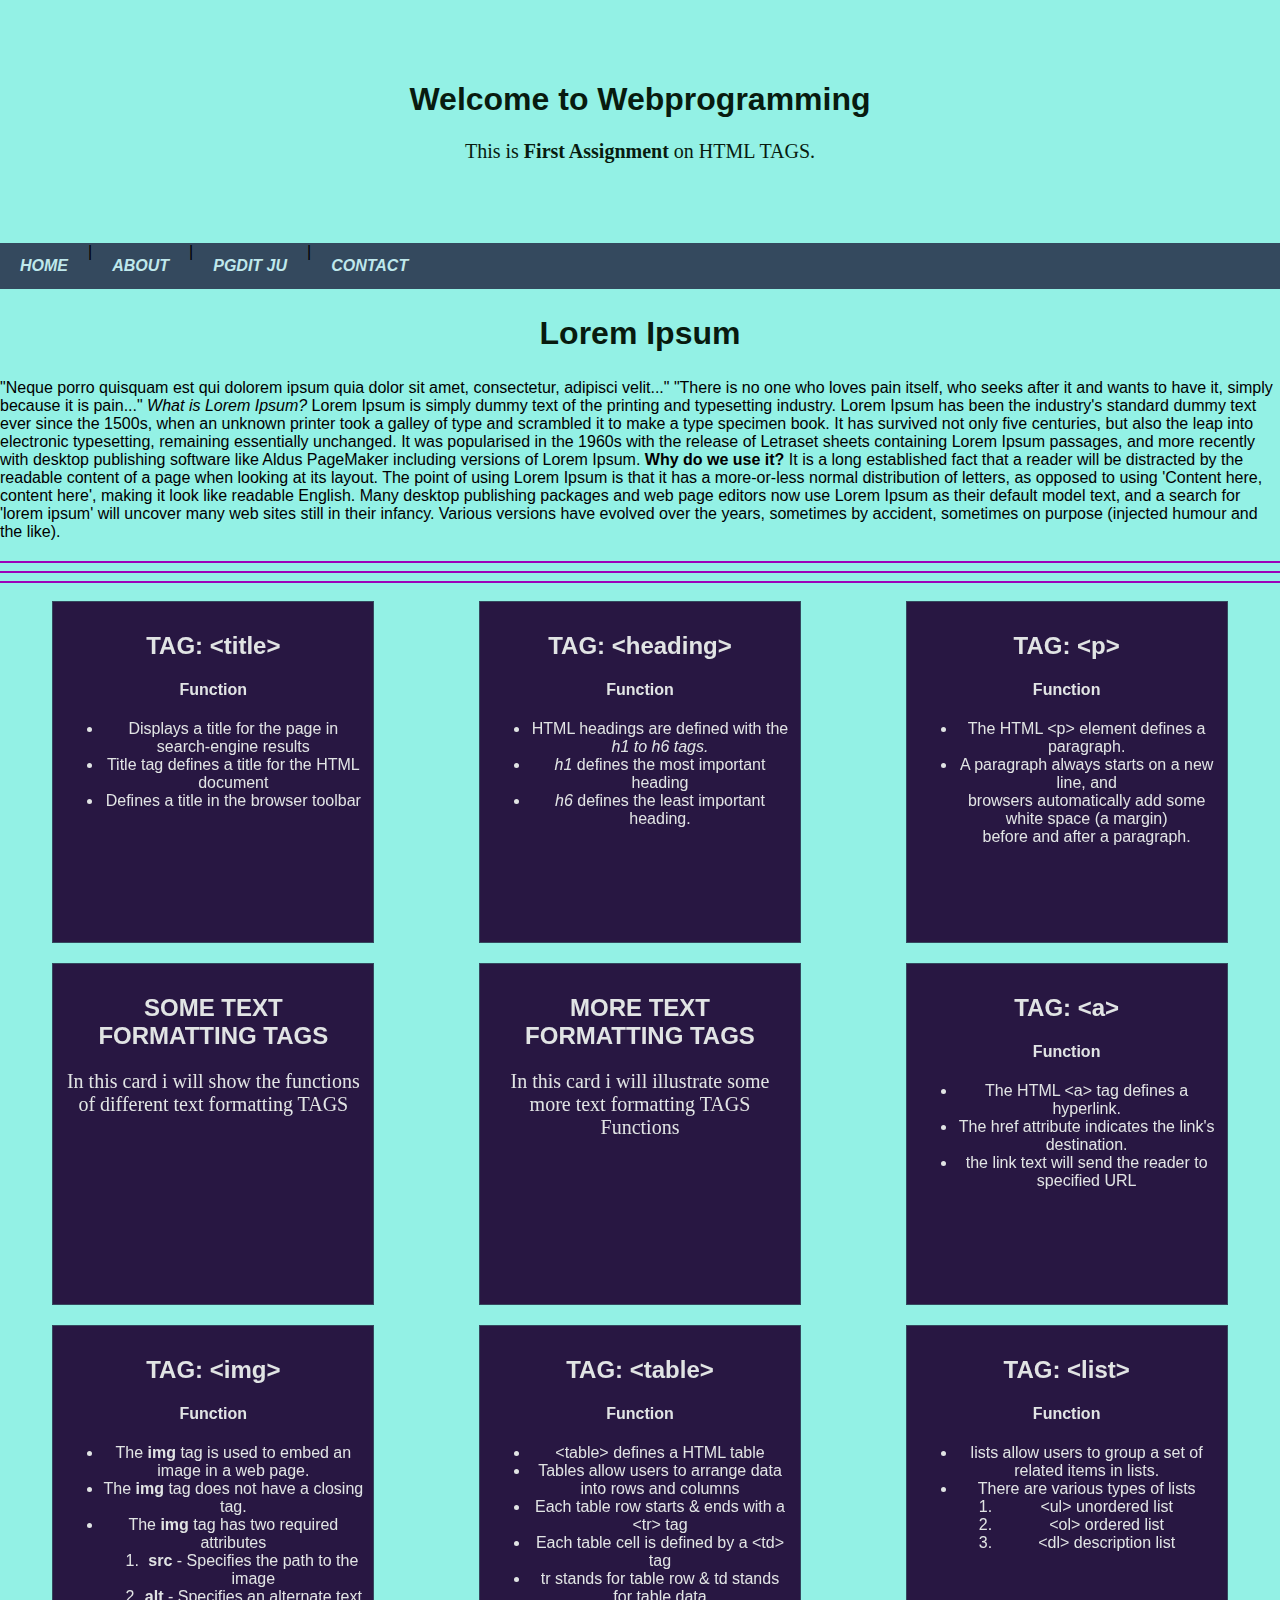
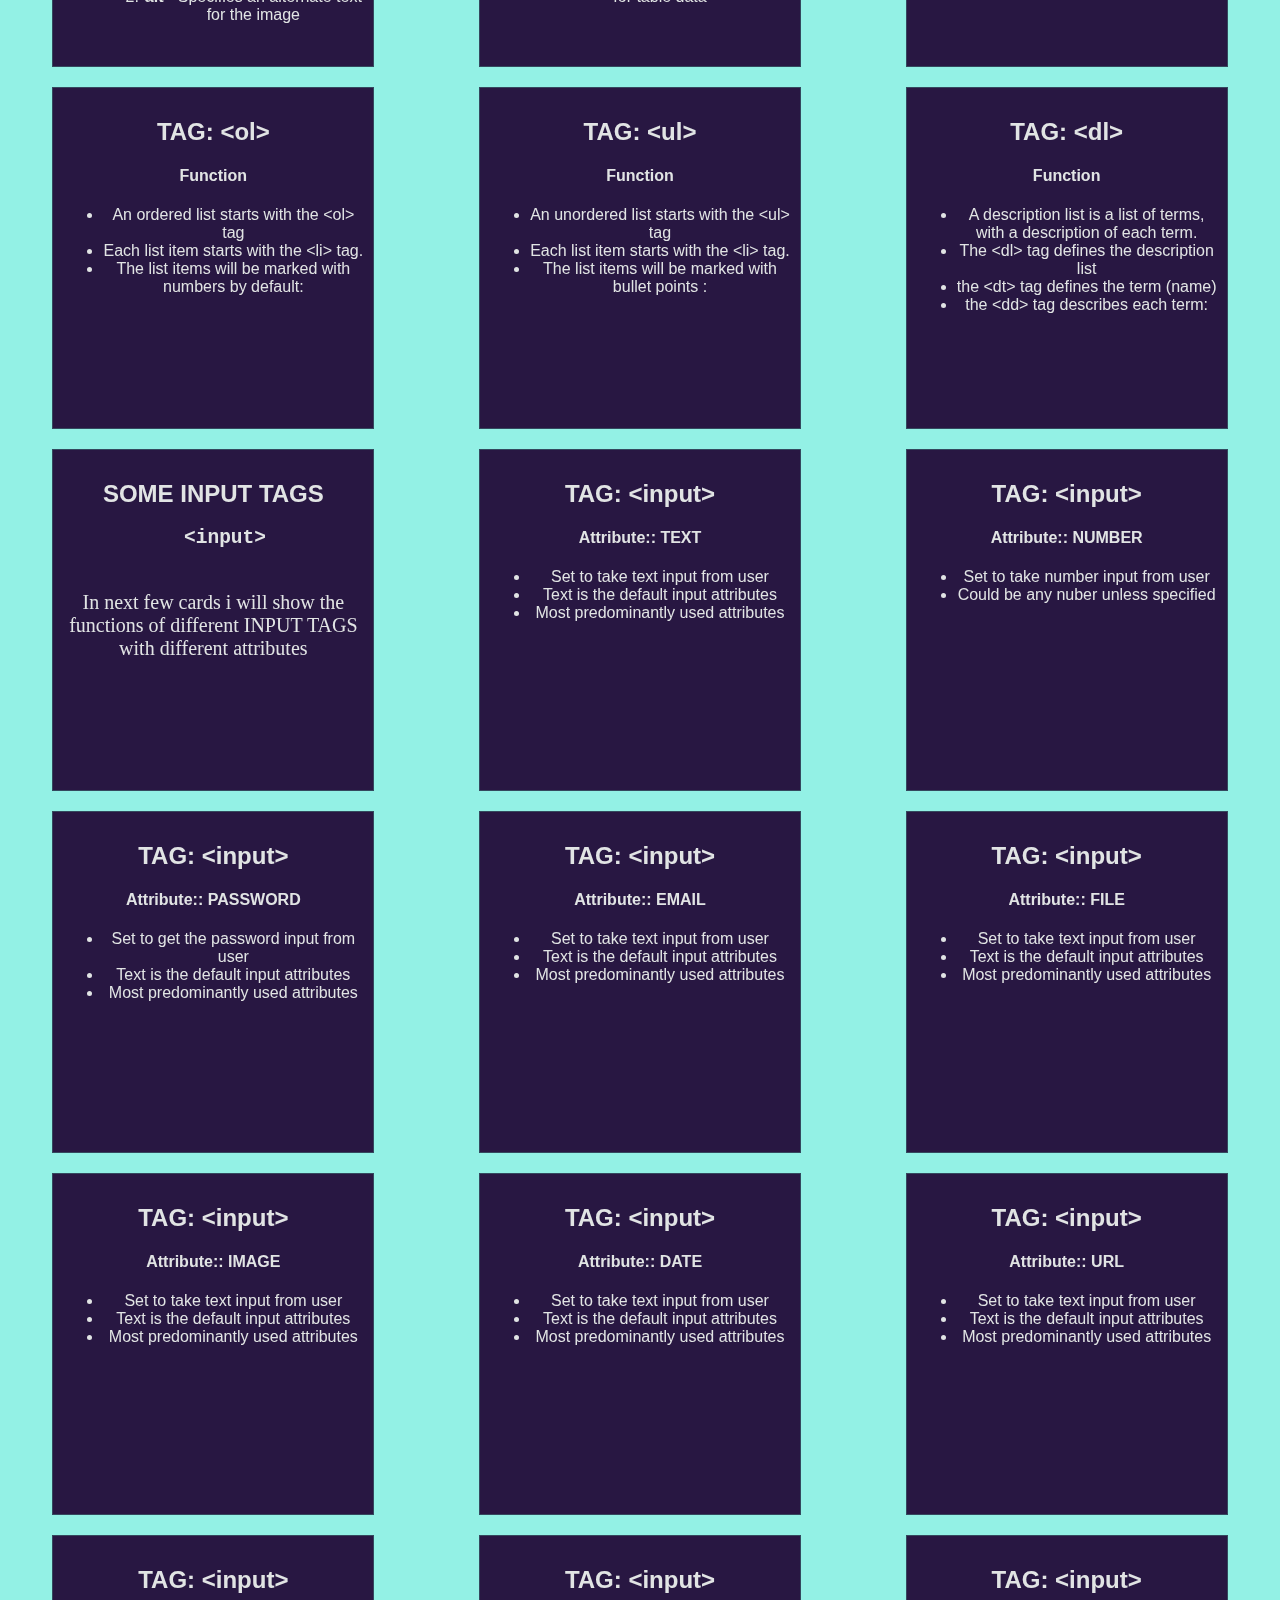
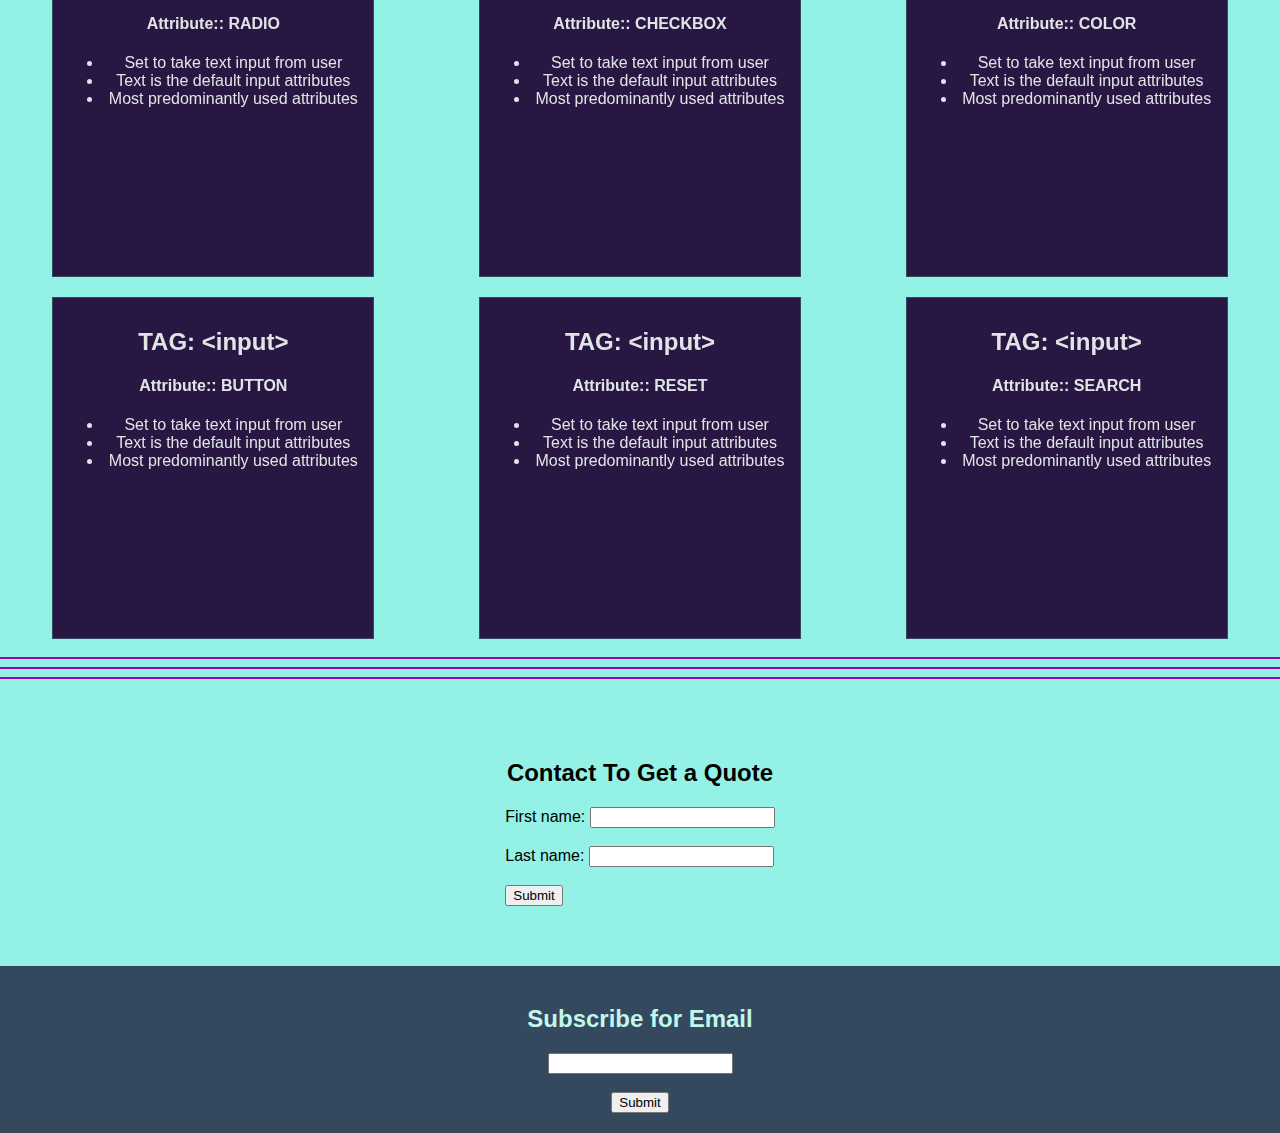
==== index.html @ 319ee3a5 "Add files via upload" ====
<!DOCTYPE html>
<html>   
<head>
    <title>pgd-301_Assignment_one></title>
   
                <!--<Title> tag defines a title for the document -->
    
        <link rel="stylesheet" href="pgd_assignment_1_styles.css">  
                
                 <!--The <link> tag defines the relationship between the current document and an external resource such as CSS,JS,Bootstrap  file etc.  -->
</head>
<body>
    <!-- Header -->
    <div class="header">
            <h1>Welcome to Webprogramming</h1>

            <!--<h1-h6> tag Defines HTML headings in Large to small order -->

            <p>This is  <b>First Assignment </b> on HTML TAGS.</p>
    </div>
    <div>
                   <!-- The <div> tag defines a division or a section in an HTML document. -->

            <!-- Navigation Bar -->
                <div class="navbar">
                    <!-- The <nav> tag defines a set of navigation links or Menu list -->
                   
                    <a class="navitem" href="#">HOME</a> |
                    <a class="navitem" href="#">ABOUT</a> |
                    <a class="navitem" href="#">PGDIT JU</a> |
                    <a class="navitem" href="#">CONTACT</a>
                
                    <!-- The <a> tag defines a hyperlink, which is used to link from one page to another.
                     The most important attribute of the <a> element is the href attribute, which indicates the link's destination.-->
                </div>
    </div>
   
                    
                     

     <p class="loremtext">
        <h1 class="loremHead">Lorem Ipsum</h1>
        "Neque porro quisquam est qui dolorem ipsum quia dolor sit amet, consectetur, adipisci velit..."
        "There is no one who loves pain itself, who seeks after it and wants to have it, simply because it is pain..."
       <i>What is Lorem Ipsum?</i> 
        Lorem Ipsum is simply dummy text of the printing and typesetting industry. Lorem Ipsum has been the industry's standard dummy text ever since the 1500s, when an unknown printer took a galley of type and scrambled it to make a type specimen book. It has survived not only five centuries, but also the leap into electronic typesetting, remaining essentially unchanged. It was popularised in the 1960s with the release of Letraset sheets containing Lorem Ipsum passages, and more recently with desktop publishing software like Aldus PageMaker including versions of Lorem Ipsum.

        
        
        <strong>Why do we use it?</strong>
        It is a long established fact that a reader will be distracted by the readable content of a page when looking at its layout. The point of using Lorem Ipsum is that it has a more-or-less normal distribution of letters, as opposed to using 'Content here, content here', making it look like readable English. Many desktop publishing packages and web page editors now use Lorem Ipsum as their default model text, and a search for 'lorem ipsum' will uncover many web sites still in their infancy. Various versions have evolved over the years, sometimes by accident, sometimes on purpose (injected humour and the like).
     </p>  

     <hr class="sep-row">
     <hr class="sep-row">
     <hr class="sep-row">
     <section class="listOfTags">
     <div class="flip-card">
        <div class="flip-card-inner">
          <div class="flip-card-front">
            <h2> TAG: &lt;title&gt; </h2>
            <h4>Function</h4>
            <p>
                <ul>
                    <li>Displays a title for the page in search-engine results</li>
                    <li>Title tag defines a title for the HTML document</li>
                    <li>Defines a title in the browser toolbar</li>
                    
                </ul>                   
            </p> 
          </div>
          <div class="flip-card-back">
            <h2>Syntax</h2>
            <h3 class="syntax">
            <pre >
    &lt;html&gt;
    &lt;head&gt;
    &lt;title&gt;title here &lt;/title&gt;
    &lt;/head&gt;
    &lt;body&gt;
    &lt;/body&gt;
    &lt;/html&gt;
            </pre>
        </h3>
            
            
          </div>
        </div>
      </div>
      <div class="flip-card">
        <div class="flip-card-inner">
          <div class="flip-card-front">
            <h2>  TAG: &lt;heading&gt; </h2>
            <h4>Function</h4>
            <p>
                <ul>
                    <li>HTML headings are defined with the <em> h1 to h6  tags. </em></li>
                    <li><em>h1</em>   defines the most important heading</li>
                    <li>  <em>h6</em>  defines the least important heading.</li>
                </ul>

               </p> 
          </div>
          <div class="flip-card-back">
            <h2>Syntax</h2>
            <p>
                <h3>Heading 1</h3>
                <h4>Heading 2</h4>
                <h5>Heading 3</h5>
                <h6>Heading 4</h6></p>
            
          </div>
        </div>
      </div>
      <div class="flip-card">
        <div class="flip-card-inner">
          <div class="flip-card-front">
            <h2> TAG: &lt;p&gt; </h2>
            <h4>Function</h4>
            <p>
                <ul>
                    

                        
                    <li>The HTML &lt;p&gt; element defines a paragraph.</li>
                    <li>A paragraph always starts on a new line, and <br>
                        browsers automatically add some white space (a margin) <br>
                        before and after a paragraph.</li>
                    
                    
                </ul>                   
            </p> 
          </div>
          <div class="flip-card-back">
            <h2>Syntax</h2>
            <h3 class="syntax">
            <pre >
    &lt;html&gt;
    &lt;body&gt;
    &lt;p&gt;
    Lorem Ipsum is  dummy text <br>  of  printing and typesetting <br> industry. Lorem Ipsum has been <br> industry's standard dummy text<br> ever since the 1500s
    &lt;/p&gt;
    &lt;/body&gt;
    &lt;/html&gt;
            </pre>
        </h3>
            
          </div>
        </div>
      </div>
      <div class="flip-card">
        <div class="flip-card-inner">
          <div class="flip-card-front">
            <h2> SOME TEXT FORMATTING TAGS  </h2>
            
            <p>
                In this card i will show the functions of different text formatting TAGS
                    
                      
            </p> 
          </div>
          <div class="flip-card-back">
            <h2>Syntax</h2>
            <h3 class="syntax">
            <pre >
    &lt;b&gt;= bold
    &lt;i&gt;= italic
    &lt;strong&gt;= important
    &lt;small&gt;=small
    &lt;em&gt;=Emphesized
    &lt;sub&gt;=Subscript
    &lt;sup&gt;=Superscript
            </pre>
        </h3>
            
          </div>
        </div>
      </div>
      <div class="flip-card">
        <div class="flip-card-inner">
          <div class="flip-card-front">
            <h2> MORE TEXT FORMATTING TAGS  </h2>
            
            <p>
                In this card i will illustrate some more text formatting TAGS  Functions  
            </p> 
          </div>
          <div class="flip-card-back">
            <h2>Syntax</h2>
            <h3 class="syntax">
            <pre >
    &lt;mark&gt;=Highlight text
    &lt;del&gt;=Deleted text
    &lt;ins&gt;=Inserted text
    &lt;br&gt;=Line Break
    &lt;hr&gt;=Horizontal Row
    &lt;q&gt;=Short Quotation
    &lt;abbr&gt;=Abbreviations
            </pre>
        </h3>
       
          </div>
        </div>
      </div>
      <div class="flip-card">
        <div class="flip-card-inner">
          <div class="flip-card-front">
            <h2> TAG: &lt;a&gt; </h2>
            <h4>Function</h4>
            <p><ul>
                <li>The HTML &lt;a&gt; tag defines a hyperlink.</li>
                <li>The href attribute indicates the link's destination.</li>
                <li>the link text will send the reader to specified URL</li> 
            </ul>              
            </p> 
          </div>
          <div class="flip-card-back">
            <h2>Syntax</h2>
            <h3 class="syntax">
            <pre >
    &lt;html&gt;
    &lt;body&gt;
    &lt;a href=
    "https://www.w3schools.com/"&gt;
    learn from W3School
    &lt;/a&gt;
    &lt;/body&gt;
    &lt;/html&gt;
            </pre>
        </h3>
            
          </div>
        </div>
      </div>
      <div class="flip-card">
        <div class="flip-card-inner">
          <div class="flip-card-front">
            <h2> TAG: &lt;img&gt; </h2>
            <h4>Function</h4>
            <p>  
                <ul>
                    <li>The <b>img</b> tag is used to embed an image in a web page.</li>
                    <li>The <b>img</b> tag does not have a closing tag.</li>
                    <li>The <b>img</b> tag has two required attributes
                        <ol>
                            <li><b>src</b> - Specifies the path to the image</li>
                            <li><b>alt</b> - Specifies an alternate text for the image</li>
                        </ol>
                    </li>
                    
                </ul>                   
            </p> 
          </div>
          <div class="flip-card-back">
            <h2>Syntax</h2>
            <h3 class="syntax">
            <pre >
    &lt;html&gt;
    &lt;body&gt;
    &lt;img src="image_file_name" 
    alt="description_of_img" &gt;
    &lt;/body&gt;
    &lt;/html&gt;
            </pre>
        </h3>
            
          </div>
        </div>
      </div>
      <div class="flip-card">
        <div class="flip-card-inner">
          <div class="flip-card-front">
            <h2> TAG: &lt;table&gt; </h2>
            <h4>Function</h4>
            <p>
                <ul>
                    <li>&lt;table&gt; defines a HTML table</li>
                    <li>Tables allow users to arrange data into rows and columns</li>
                    <li>Each table row starts & ends with a &lt;tr&gt; tag</li>
                    <li>Each table cell is defined by a &lt;td&gt; tag</li>
                    <li>tr stands for table row & td stands for table data</li>
                    
                </ul>                   
            </p> 
          </div>
          <div class="flip-card-back">
            <h2>Syntax</h2>
            <h3 class="syntax">
            <pre >
    &lt;body&gt;
        &lt;table&gt;
            &lt;tr&gt;
                &lt;td&gt;
                    Emil
                &lt;/td&gt;
                &lt;td&gt;
                    Phone
                &lt;/td&gt;
            &lt;/tr&gt;
        &lt;/table&gt;
    &lt;/body&gt;
            </pre>
        </h3>
            
          </div>
        </div>
      </div>
      
      <div class="flip-card">
        <div class="flip-card-inner">
          <div class="flip-card-front">
            <h2> TAG: &lt;list&gt; </h2>
            <h4>Function</h4>
            <p>
                <ul>
                    <li>lists allow users to group a set of related items in lists.</li>
                    <li>There are various types of lists</li>
                    <ol>
                        <li>&lt;ul&gt; unordered list </li> 
                        <li>&lt;ol&gt; ordered list </li> 
                        <li>&lt;dl&gt; description list </li> 
                    </ol>
                    
                    
                </ul>                   
            </p> 
          </div>
          <div class="flip-card-back">
            <h2>Syntax</h2>
            <h3 class="syntax">
            <pre >
    &lt;html&gt;
    &lt;body&gt;
        &lt;ul&gt;
            &lt;li&gt;Apple &lt;/li&gt;
        &lt;/ul&gt;
        &lt;ol&gt;
            &lt;li&gt;Banana &lt;/li&gt;
        &lt;/ol&gt;    
    &lt;/body&gt;
    &lt;/html&gt;
            </pre>
        </h3>
            
          </div>
        </div>
      </div>
      <div class="flip-card">
        <div class="flip-card-inner">
          <div class="flip-card-front">
            <h2> TAG: &lt;ol&gt; </h2>
            <h4>Function</h4>
            <p>
                <ul>
                    <li>An ordered list starts with the &lt;ol&gt; tag</li>
                    <li>Each list item starts with the &lt;li&gt; tag.</li>
                    <li>The list items will be marked with numbers by default:</li>
                    
                </ul>                   
            </p> 
          </div>
          <div class="flip-card-back">
            <h2>Syntax</h2>
            <h3 class="syntax">
            <pre >
      &lt;html&gt;
      &lt;body&gt;
        &lt;ol&gt;
             &lt;li&gt;Tea &lt;/li&gt;
             &lt;li&gt;Coffee &lt;/li&gt;
             &lt;li&gt;Juice &lt;/li&gt;
        &lt;/ol&gt;    
      &lt;/body&gt;
      &lt;/html&gt;
            </pre>
        </h3>
            
          </div>
        </div>
      </div>
      <div class="flip-card">
        <div class="flip-card-inner">
          <div class="flip-card-front">
            <h2> TAG: &lt;ul&gt; </h2>
            <h4>Function</h4>
            <p>
                <ul>
                    <li>An unordered list starts with the &lt;ul&gt; tag</li>
                    <li>Each list item starts with the &lt;li&gt; tag.</li>
                    <li>The list items will be marked with bullet points :</li>
                    
                </ul>                   
            </p> 
          </div>
          <div class="flip-card-back">
            <h2>Syntax</h2>
            <h3 class="syntax">
            <pre >
    &lt;html&gt;
    &lt;body&gt;
        &lt;ul&gt;
            &lt;li&gt;Samsung &lt;/li&gt;
            &lt;li&gt;Apple &lt;/li&gt;
            &lt;li&gt;Xaomi &lt;/li&gt;
        &lt;/ul&gt;    
    &lt;/body&gt;
    &lt;/html&gt;
            </pre>
        </h3>
            
          </div>
        </div>
      </div>
      <div class="flip-card">
        <div class="flip-card-inner">
          <div class="flip-card-front">
            <h2> TAG: &lt;dl&gt; </h2>
            <h4>Function</h4>
            <p>
                <ul>
                    <li>A description list is a list of terms, with a description of each term.</li>
                    <li>The &lt;dl&gt; tag defines the description list</li>
                    <li>the &lt;dt&gt; tag defines the term (name)</li>
                    <li>the &lt;dd&gt; tag describes each term:</li>
                    
                </ul>                   
            </p> 
          </div>
          <div class="flip-card-back">
            <h2>Syntax</h2>
            <h3 class="syntax">
            <pre >
 &lt;html&gt;
 &lt;body&gt;
  &lt;dl&gt;
    &lt;dt&gt;Tea &lt;/dt&gt;
    &lt;dd&gt;A popular Drink in BD &lt;/li&gt;
    &lt;dt&gt;CR7 &lt;/dt&gt;
    &lt;dd&gt;Greatest of all time &lt;/li&gt;
  &lt;/dl&gt;    
 &lt;/body&gt;
 &lt;/html&gt;
            </pre>
        </h3>
            
          </div>
        </div>
      </div>
      <div class="flip-card">
        <div class="flip-card-inner">
          <div class="flip-card-front">
            <h2> SOME INPUT TAGS
              <pre >
  &lt;input&gt;
              </pre>   
            </h2> 
            <p>
                In next few cards i will show the functions of different INPUT TAGS
                with different attributes
                               
           
            </p> 
          </div>
          <div class="flip-card-back">
              <h3>Attributes</h3>
              <ul>
               <li>Text</li>
               <li>Number</li>
               <li>Password</li>
               <li>Email</li>
               <li>File</li>
               <li>Image</li>
               <li>Date</li>
               <li>Url</li>
               <li>Radio</li>
               <li>Checkbox</li>
               <li>Color</li>
               <li>Search</li>
              </ul>         
            
          </div>
        </div>
      </div>
      <div class="flip-card">
        <div class="flip-card-inner">
          <div class="flip-card-front">
            <h2> TAG: &lt;input&gt; </h2>
            <h4>Attribute:: TEXT</h4>
            <p>
                <ul>
                    <li>Set to take text input from user</li>
                    <li>Text is the default input attributes </li>
                    <li>Most predominantly used attributes</li>
                    
                </ul>                   
            </p> 
          </div>
          <div class="flip-card-back">
            <h2>Syntax</h2>
            <h3 class="syntax">
            <pre >
   &lt;label&gt;First name: &lt;/label&gt;
   &lt;input type="text" &gt;
   &lt;input type="submit" 
      value="Submit"&gt;
            </pre>
            <h2>Example</h3>
            <label >First name:</label>
            <input type="text" ><br><br> 
            <input type="submit" value="Submit">       
        </h3>
          </div>
        </div>
      </div>
      <div class="flip-card">
        <div class="flip-card-inner">
          <div class="flip-card-front">
            <h2> TAG: &lt;input&gt; </h2>
            <h4>Attribute:: NUMBER</h4>
            <p>
                <ul>
                    <li>Set to take number input from user</li>
                    <li>Could be any nuber unless specified </li>
                    
                </ul>                   
            </p> 
          </div>
          <div class="flip-card-back">
            <h2>Syntax</h2>
            <h3 class="syntax">
            <pre >
   &lt;label&gt;Enter Number: &lt;/label&gt;
   &lt;input type="number" &gt;
   &lt;input type="submit" 
      value="Submit"&gt;
            </pre>
            <h2>Example</h3>
            <label >Enter Number:</label>
            <input type="number"  ><br><br> 
            <input type="submit" value="Submit">       
        </h3>
          </div>
        </div>
      </div>
      <div class="flip-card">
        <div class="flip-card-inner">
          <div class="flip-card-front">
            <h2> TAG: &lt;input&gt; </h2>
            <h4>Attribute:: PASSWORD</h4>
            <p>
                <ul>
                    <li>Set to get the password input from user</li>
                    <li>Text is the default input attributes </li>
                    <li>Most predominantly used attributes</li>
                    
                </ul>                   
            </p> 
          </div>
          <div class="flip-card-back">
            <h2>Syntax</h2>
            <h3 class="syntax">
            <pre >
   &lt;label&gt;First name: &lt;/label&gt;
   &lt;input type="text" &gt;
   &lt;input type="submit" 
      value="Submit"&gt;
            </pre>
            <h2>Example</h3>
            <label for="fname"></label>
            <input type="text" id="fname" name="fname"><br><br> 
            <input type="submit" value="Submit">       
        </h3>
          </div>
        </div>
      </div>
      <div class="flip-card">
        <div class="flip-card-inner">
          <div class="flip-card-front">
            <h2> TAG: &lt;input&gt; </h2>
            <h4>Attribute:: EMAIL</h4>
            <p>
                <ul>
                    <li>Set to take text input from user</li>
                    <li>Text is the default input attributes </li>
                    <li>Most predominantly used attributes</li>
                    
                </ul>                   
            </p> 
          </div>
          <div class="flip-card-back">
            <h2>Syntax</h2>
            <h3 class="syntax">
            <pre >
   &lt;label&gt;First name: &lt;/label&gt;
   &lt;input type="text" &gt;
   &lt;input type="submit" 
      value="Submit"&gt;
            </pre>
            <h2>Example</h3>
            <label for="fname"></label>
            <input type="text" id="fname" name="fname"><br><br> 
            <input type="submit" value="Submit">       
        </h3>
          </div>
        </div>
      </div>
      <div class="flip-card">
        <div class="flip-card-inner">
          <div class="flip-card-front">
            <h2> TAG: &lt;input&gt; </h2>
            <h4>Attribute:: FILE</h4>
            <p>
                <ul>
                    <li>Set to take text input from user</li>
                    <li>Text is the default input attributes </li>
                    <li>Most predominantly used attributes</li>
                    
                </ul>                   
            </p> 
          </div>
          <div class="flip-card-back">
            <h2>Syntax</h2>
            <h3 class="syntax">
            <pre >
   &lt;label&gt;First name: &lt;/label&gt;
   &lt;input type="text" &gt;
   &lt;input type="submit" 
      value="Submit"&gt;
            </pre>
            <h2>Example</h3>
            <label for="fname"></label>
            <input type="text" id="fname" name="fname"><br><br> 
            <input type="submit" value="Submit">       
        </h3>
          </div>
        </div>
      </div>
      <div class="flip-card">
        <div class="flip-card-inner">
          <div class="flip-card-front">
            <h2> TAG: &lt;input&gt; </h2>
            <h4>Attribute:: IMAGE</h4>
            <p>
                <ul>
                    <li>Set to take text input from user</li>
                    <li>Text is the default input attributes </li>
                    <li>Most predominantly used attributes</li>
                    
                </ul>                   
            </p> 
          </div>
          <div class="flip-card-back">
            <h2>Syntax</h2>
            <h3 class="syntax">
            <pre >
   &lt;label&gt;First name: &lt;/label&gt;
   &lt;input type="text" &gt;
   &lt;input type="submit" 
      value="Submit"&gt;
            </pre>
            <h2>Example</h3>
            <label for="fname"></label>
            <input type="text" id="fname" name="fname"><br><br> 
            <input type="submit" value="Submit">       
        </h3>
          </div>
        </div>
      </div>
      <div class="flip-card">
        <div class="flip-card-inner">
          <div class="flip-card-front">
            <h2> TAG: &lt;input&gt; </h2>
            <h4>Attribute:: DATE</h4>
            <p>
                <ul>
                    <li>Set to take text input from user</li>
                    <li>Text is the default input attributes </li>
                    <li>Most predominantly used attributes</li>
                    
                </ul>                   
            </p> 
          </div>
          <div class="flip-card-back">
            <h2>Syntax</h2>
            <h3 class="syntax">
            <pre >
   &lt;label&gt;First name: &lt;/label&gt;
   &lt;input type="text" &gt;
   &lt;input type="submit" 
      value="Submit"&gt;
            </pre>
            <h2>Example</h3>
            <label for="fname"></label>
            <input type="text" id="fname" name="fname"><br><br> 
            <input type="submit" value="Submit">       
        </h3>
          </div>
        </div>
      </div>
      <div class="flip-card">
        <div class="flip-card-inner">
          <div class="flip-card-front">
            <h2> TAG: &lt;input&gt; </h2>
            <h4>Attribute:: URL</h4>
            <p>
                <ul>
                    <li>Set to take text input from user</li>
                    <li>Text is the default input attributes </li>
                    <li>Most predominantly used attributes</li>
                    
                </ul>                   
            </p> 
          </div>
          <div class="flip-card-back">
            <h2>Syntax</h2>
            <h3 class="syntax">
            <pre >
   &lt;label&gt;First name: &lt;/label&gt;
   &lt;input type="text" &gt;
   &lt;input type="submit" 
      value="Submit"&gt;
            </pre>
            <h2>Example</h3>
            <label for="fname"></label>
            <input type="text" id="fname" name="fname"><br><br> 
            <input type="submit" value="Submit">       
        </h3>
          </div>
        </div>
      </div>
      <div class="flip-card">
        <div class="flip-card-inner">
          <div class="flip-card-front">
            <h2> TAG: &lt;input&gt; </h2>
            <h4>Attribute:: RADIO </h4>
            <p>
                <ul>
                    <li>Set to take text input from user</li>
                    <li>Text is the default input attributes </li>
                    <li>Most predominantly used attributes</li>
                    
                </ul>                   
            </p> 
          </div>
          <div class="flip-card-back">
            <h2>Syntax</h2>
            <h3 class="syntax">
            <pre >
   &lt;label&gt;First name: &lt;/label&gt;
   &lt;input type="text" &gt;
   &lt;input type="submit" 
      value="Submit"&gt;
            </pre>
            <h2>Example</h3>
            <label for="fname"></label>
            <input type="text" id="fname" name="fname"><br><br> 
            <input type="submit" value="Submit">       
        </h3>
          </div>
        </div>
      </div>
      <div class="flip-card">
        <div class="flip-card-inner">
          <div class="flip-card-front">
            <h2> TAG: &lt;input&gt; </h2>
            <h4>Attribute:: CHECKBOX</h4>
            <p>
                <ul>
                    <li>Set to take text input from user</li>
                    <li>Text is the default input attributes </li>
                    <li>Most predominantly used attributes</li>
                    
                </ul>                   
            </p> 
          </div>
          <div class="flip-card-back">
            <h2>Syntax</h2>
            <h3 class="syntax">
            <pre >
   &lt;label&gt;First name: &lt;/label&gt;
   &lt;input type="text" &gt;
   &lt;input type="submit" 
      value="Submit"&gt;
            </pre>
            <h2>Example</h3>
            <label for="fname"></label>
            <input type="text" id="fname" name="fname"><br><br> 
            <input type="submit" value="Submit">       
        </h3>
          </div>
        </div>
      </div>
      <div class="flip-card">
        <div class="flip-card-inner">
          <div class="flip-card-front">
            <h2> TAG: &lt;input&gt; </h2>
            <h4>Attribute:: COLOR</h4>
            <p>
                <ul>
                    <li>Set to take text input from user</li>
                    <li>Text is the default input attributes </li>
                    <li>Most predominantly used attributes</li>
                    
                </ul>                   
            </p> 
          </div>
          <div class="flip-card-back">
            <h2>Syntax</h2>
            <h3 class="syntax">
            <pre >
   &lt;label&gt;First name: &lt;/label&gt;
   &lt;input type="text" &gt;
   &lt;input type="submit" 
      value="Submit"&gt;
            </pre>
            <h2>Example</h3>
            <label for="fname"></label>
            <input type="text" id="fname" name="fname"><br><br> 
            <input type="submit" value="Submit">       
        </h3>
          </div>
        </div>
      </div>
      <div class="flip-card">
        <div class="flip-card-inner">
          <div class="flip-card-front">
            <h2> TAG: &lt;input&gt; </h2>
            <h4>Attribute:: BUTTON</h4>
            <p>
                <ul>
                    <li>Set to take text input from user</li>
                    <li>Text is the default input attributes </li>
                    <li>Most predominantly used attributes</li>
                    
                </ul>                   
            </p> 
          </div>
          <div class="flip-card-back">
            <h2>Syntax</h2>
            <h3 class="syntax">
            <pre >
   &lt;label&gt;First name: &lt;/label&gt;
   &lt;input type="text" &gt;
   &lt;input type="submit" 
      value="Submit"&gt;
            </pre>
            <h2>Example</h3>
            <label for="fname"></label>
            <input type="text" id="fname" name="fname"><br><br> 
            <input type="submit" value="Submit">       
        </h3>
          </div>
        </div>
      </div>
      <div class="flip-card">
        <div class="flip-card-inner">
          <div class="flip-card-front">
            <h2> TAG: &lt;input&gt; </h2>
            <h4>Attribute:: RESET</h4>
            <p>
                <ul>
                    <li>Set to take text input from user</li>
                    <li>Text is the default input attributes </li>
                    <li>Most predominantly used attributes</li>
                    
                </ul>                   
            </p> 
          </div>
          <div class="flip-card-back">
            <h2>Syntax</h2>
            <h3 class="syntax">
            <pre >
   &lt;label&gt;First name: &lt;/label&gt;
   &lt;input type="text" &gt;
   &lt;input type="submit" 
      value="Submit"&gt;
            </pre>
            <h2>Example</h3>
            <label for="fname"></label>
            <input type="text" id="fname" name="fname"><br><br> 
            <input type="submit" value="Submit">       
        </h3>
          </div>
        </div>
      </div>
      <div class="flip-card">
        <div class="flip-card-inner">
          <div class="flip-card-front">
            <h2> TAG: &lt;input&gt; </h2>
            <h4>Attribute:: SEARCH</h4>
            <p>
                <ul>
                    <li>Set to take text input from user</li>
                    <li>Text is the default input attributes </li>
                    <li>Most predominantly used attributes</li>
                    
                </ul>                   
            </p> 
          </div>
          <div class="flip-card-back">
            <h2>Syntax</h2>
            <h3 class="syntax">
            <pre >
   &lt;label&gt;First name: &lt;/label&gt;
   &lt;input type="text" &gt;
   &lt;input type="submit" 
      value="Submit"&gt;
            </pre>
            <h2>Example</h3>
            <label for="fname"></label>
            <input type="text" id="fname" name="fname"><br><br> 
            <input type="submit" value="Submit">       
        </h3>
          </div>
        </div>
      </div>
     </section>

     <hr class="sep-row">
     <hr class="sep-row">
     <hr class="sep-row">

     <div class="contactForm">
        <h2>Contact To Get a Quote</h2>
        <form action="#" method="get">
            <label for="fname">First name:</label>
            <input type="text" id="fname" name="fname"><br><br>
            <label for="lname">Last name:</label>
            <input type="text" id="lname" name="lname"><br><br>
            <input type="submit" value="Submit">
          </form>
    </div>
    
     <!-- Footer -->
    <div class="footer">
        <h2 id="f_item1">Subscribe for Email</h2>
        <input id="f_item3" type="email" id="sub_email" ><br><br>
        <input id="f_item4" type="submit" value="Submit">
        
    </div>
  
</body>
</html>
---- pgd_assignment_1_styles.css ----
body {
  background-color: rgb(147, 241, 229);
  font-family: Arial;
  margin: 0;
}
/* Header/logo Title */
.header {
  padding: 60px;
  text-align: center;
  color: rgb(8, 27, 15);
}

.navbar {
  display: flex;
  background-color: rgb(52, 73, 94);
}
/* Style the navigation bar links */
.navbar a {
  color: rgb(191, 232, 235);
  padding: 14px 20px;
  text-decoration: none;
  text-align: center;
  font-family: sans-serif;
  font-style: italic;
  font-weight: bold;
}

/* Change color on hover */
.navbar a:hover {
  background-color: rgb(118, 215, 196);
  color: black;
  font-weight: bold;
}
p {
  font-family: verdana;
  font-size: 20px;
}
.loremtext:hover {
  background-color: rgb(177, 202, 172);
  color: black;
  font-weight: bold;
}
.loremHead {
  color: rgb(8, 27, 15);
  padding: 5px;
  text-align: center;
}
.sep-row {
  border: 1px solid rgb(155, 4, 185);
  background-color: rgb(10, 3, 43);
}

.syntax {
  text-align: start;
}
.listOfTags {
  display: flex;
  flex-direction: row;
  justify-content: space-around;
  align-items: flex-start;
  flex-wrap: wrap;
  width: 100%;
  height: fit-content;
}
.flip-card {
  background-color: rgb(40, 23, 66);
  width: 300px;
  height: 320px;
  margin: 10px;
  padding: 10px;
  border: 1px solid rgb(52, 73, 94);
  perspective: 1000px; /* Remove this if you don't want the 3D effect */
}

/* This container is needed to position the front and back side */
.flip-card-inner {
  position: relative;
  width: 100%;
  height: 100%;
  text-align: center;
  transition: transform 0.8s;
  transform-style: preserve-3d;
}

/* Do an horizontal flip when you move the mouse over the flip box container */
.flip-card:hover .flip-card-inner {
  transform: rotateY(180deg);
}

/* Position the front and back side */
.flip-card-front,
.flip-card-back {
  position: absolute;
  width: 100%;
  height: 100%;
  -webkit-backface-visibility: hidden; /* Safari */
  backface-visibility: hidden;
}

/* Style the front side (fallback if image is missing) */
.flip-card-front {
  background-color: rgb(40, 23, 66);
  color: rgb(225, 228, 228);
  padding: 0px;
}

/* Style the back side */
.flip-card-back {
  background-color: rgb(212, 176, 245);
  color: black;
  transform: rotateY(180deg);
}
.contactForm {
  display: flex;
  flex-direction: column;
  justify-content: space-evenly;
  align-items: center;
  margin-top: 50px;
  padding: 10px;
}

/* Footer */
.footer {
  flex: 50%;
  flex-direction: column;
  justify-content: space-evenly;
  align-items: center;
  margin-top: 50px;
  padding: 20px;
  text-align: center;
  background: rgb(52, 73, 94);
  color: rgb(194, 247, 235);
  font-weight: bold;
}
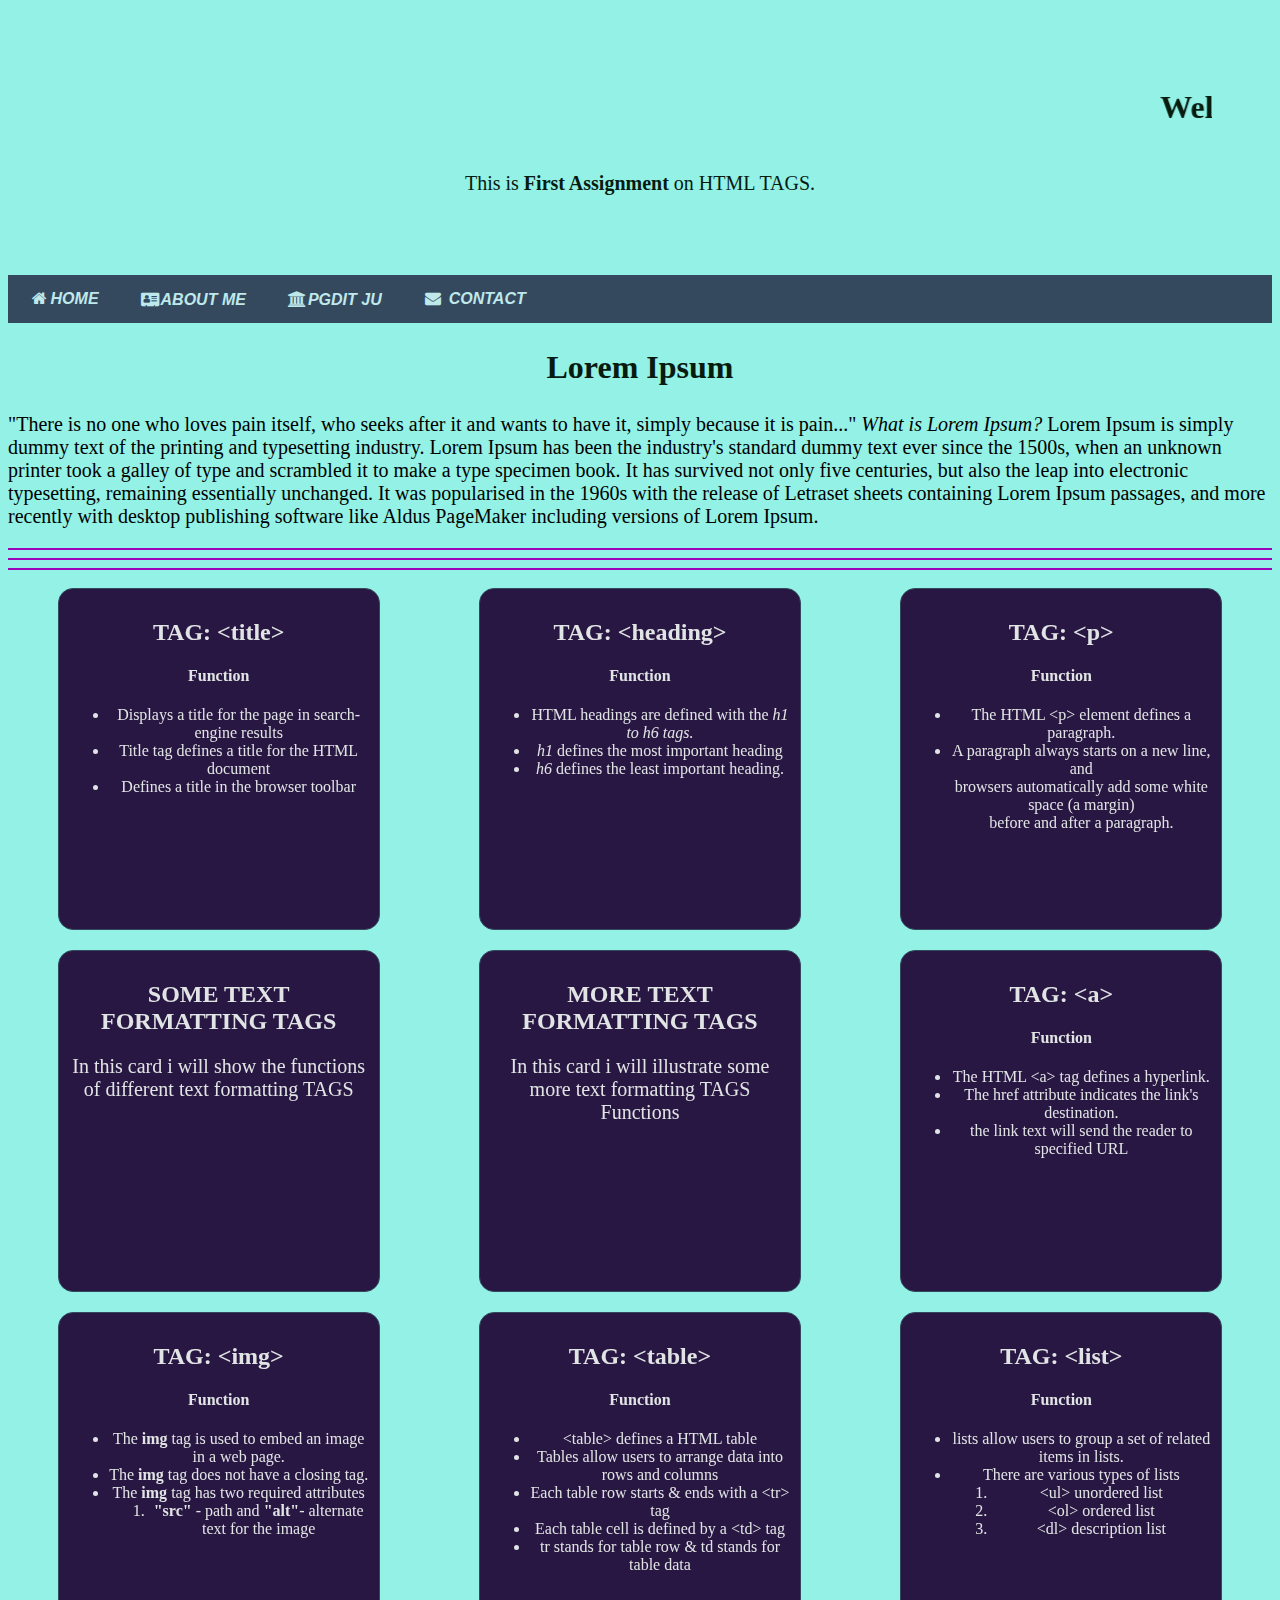
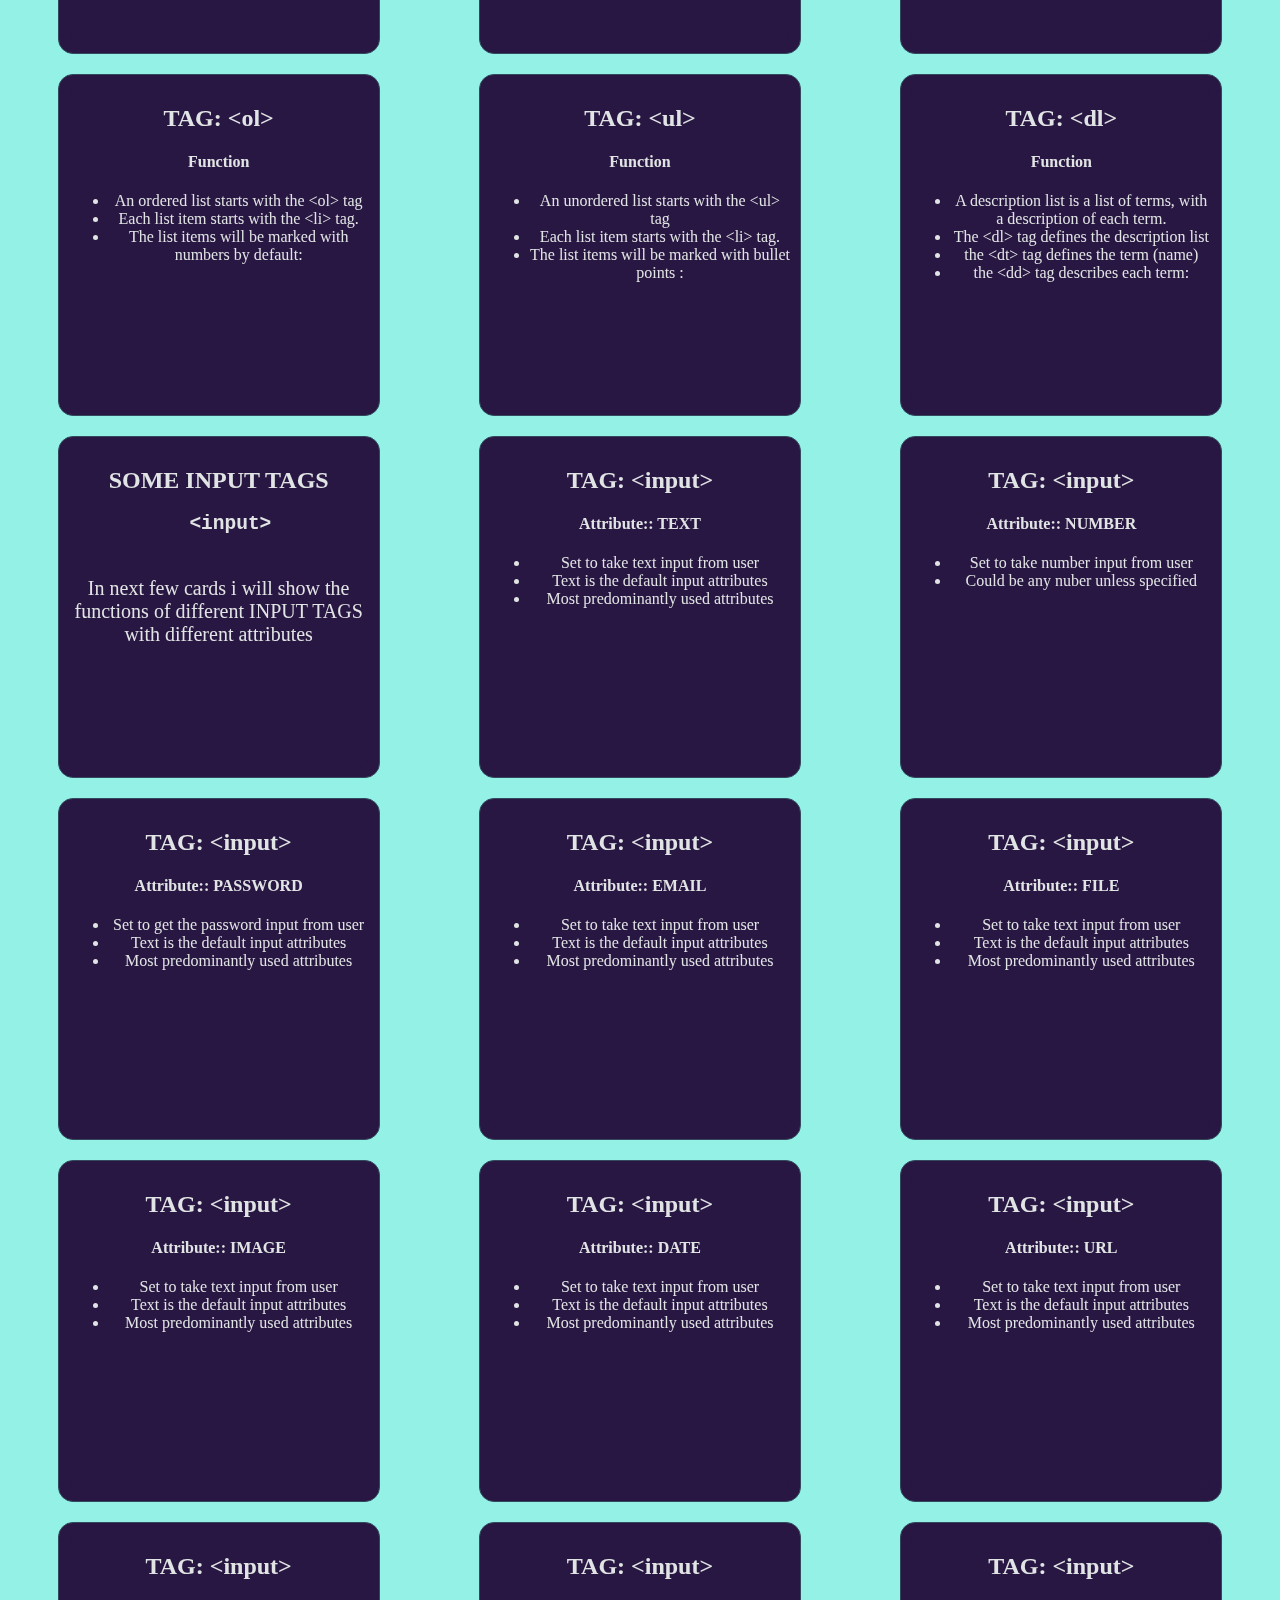
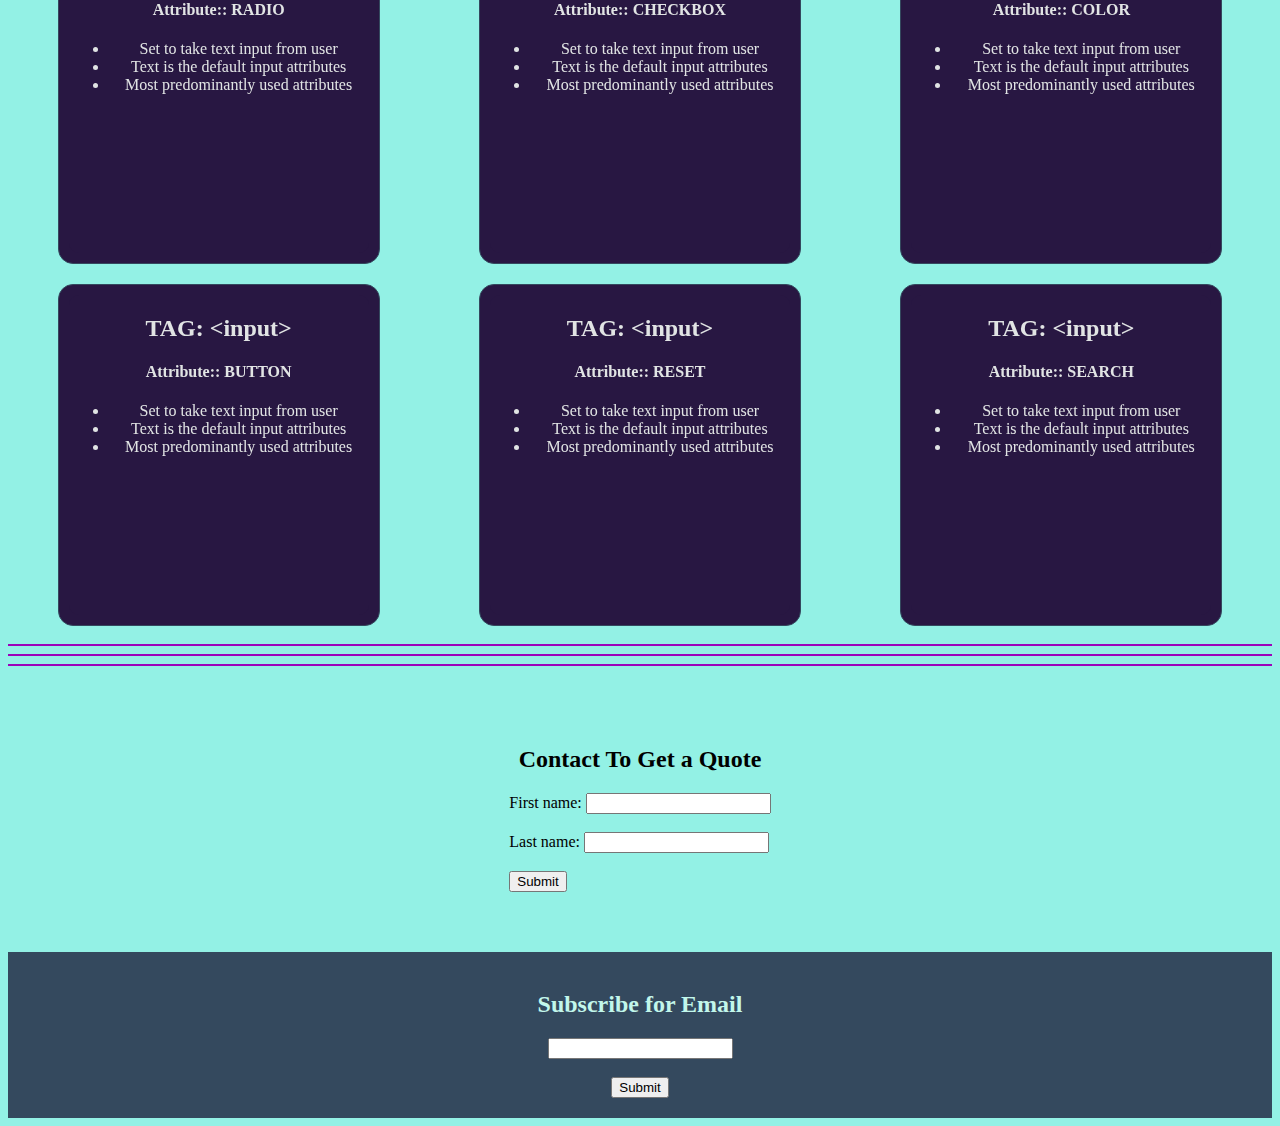
==== commit 3c113977: "Add files via upload" ====
--- a/index.html
+++ b/index.html
@@ -1,59 +1,60 @@
 <!DOCTYPE html>
-<html>   
+<html>
 <head>
-    <title>pgd-301_Assignment_one></title>
-   
-                <!--<Title> tag defines a title for the document -->
-    
-        <link rel="stylesheet" href="pgd_assignment_1_styles.css">  
-                
+    <title>Shohel_pgditJU</title>
+    <script src="https://kit.fontawesome.com/yourcode.js" crossorigin="anonymous"></script>
+                    <!--<Title> tag defines a title for the document -->
+                      <meta name="description" content="Md.Shohel Rana" />
+    <meta charset="utf-8">
+    <meta name="viewport" content="width=device-width, initial-scale=1">
+     <link rel="stylesheet" href="https://cdnjs.cloudflare.com/ajax/libs/font-awesome/4.7.0/css/font-awesome.min.css">
+        <link rel="stylesheet" href="index.css">
+
                  <!--The <link> tag defines the relationship between the current document and an external resource such as CSS,JS,Bootstrap  file etc.  -->
 </head>
 <body>
     <!-- Header -->
     <div class="header">
-            <h1>Welcome to Webprogramming</h1>
+           <marquee>
+             <h1>Welcome to Webprogramming</h1></marquee>
 
             <!--<h1-h6> tag Defines HTML headings in Large to small order -->
 
             <p>This is  <b>First Assignment </b> on HTML TAGS.</p>
     </div>
+
+     <!-- Navigation Bar -->
     <div>
-                   <!-- The <div> tag defines a division or a section in an HTML document. -->
-
-            <!-- Navigation Bar -->
+
                 <div class="navbar">
                     <!-- The <nav> tag defines a set of navigation links or Menu list -->
-                   
-                    <a class="navitem" href="#">HOME</a> |
-                    <a class="navitem" href="#">ABOUT</a> |
-                    <a class="navitem" href="#">PGDIT JU</a> |
-                    <a class="navitem" href="#">CONTACT</a>
-                
+
+                    <a class="navitem" href="index.html"> <i class="fa fa-fw fa-home" style="padding: 1px;"></i>HOME</a>
+                    <a class="navitem" href="about_me.html"><i class="fa fa-address-card" aria-hidden="true" style="padding: 2px;" ></i>ABOUT ME</a>
+                    <a class="navitem" href="pgditju.html"> <i class='fa fa-university' style="padding: 2px;" ></i>PGDIT JU</a>
+                    <a class="navitem" href="contact.html"><i class="fa fa-fw fa-envelope" style="padding: 1px;"></i> CONTACT</a>
+
                     <!-- The <a> tag defines a hyperlink, which is used to link from one page to another.
                      The most important attribute of the <a> element is the href attribute, which indicates the link's destination.-->
                 </div>
     </div>
-   
-                    
-                     
-
+
+
+
+  <!-- First-grid -->
      <p class="loremtext">
         <h1 class="loremHead">Lorem Ipsum</h1>
-        "Neque porro quisquam est qui dolorem ipsum quia dolor sit amet, consectetur, adipisci velit..."
-        "There is no one who loves pain itself, who seeks after it and wants to have it, simply because it is pain..."
-       <i>What is Lorem Ipsum?</i> 
+        <p>"There is no one who loves pain itself, who seeks after it and wants to have it, simply because it is pain..."
+       <i>What is Lorem Ipsum?</i>
         Lorem Ipsum is simply dummy text of the printing and typesetting industry. Lorem Ipsum has been the industry's standard dummy text ever since the 1500s, when an unknown printer took a galley of type and scrambled it to make a type specimen book. It has survived not only five centuries, but also the leap into electronic typesetting, remaining essentially unchanged. It was popularised in the 1960s with the release of Letraset sheets containing Lorem Ipsum passages, and more recently with desktop publishing software like Aldus PageMaker including versions of Lorem Ipsum.
-
-        
-        
-        <strong>Why do we use it?</strong>
-        It is a long established fact that a reader will be distracted by the readable content of a page when looking at its layout. The point of using Lorem Ipsum is that it has a more-or-less normal distribution of letters, as opposed to using 'Content here, content here', making it look like readable English. Many desktop publishing packages and web page editors now use Lorem Ipsum as their default model text, and a search for 'lorem ipsum' will uncover many web sites still in their infancy. Various versions have evolved over the years, sometimes by accident, sometimes on purpose (injected humour and the like).
-     </p>  
+      </p>
+     </p>
 
      <hr class="sep-row">
      <hr class="sep-row">
      <hr class="sep-row">
+
+     <!-- Main-Section -->
      <section class="listOfTags">
      <div class="flip-card">
         <div class="flip-card-inner">
@@ -65,9 +66,9 @@
                     <li>Displays a title for the page in search-engine results</li>
                     <li>Title tag defines a title for the HTML document</li>
                     <li>Defines a title in the browser toolbar</li>
-                    
-                </ul>                   
-            </p> 
+
+                </ul>
+            </p>
           </div>
           <div class="flip-card-back">
             <h2>Syntax</h2>
@@ -82,8 +83,8 @@
     &lt;/html&gt;
             </pre>
         </h3>
-            
-            
+
+
           </div>
         </div>
       </div>
@@ -99,7 +100,7 @@
                     <li>  <em>h6</em>  defines the least important heading.</li>
                 </ul>
 
-               </p> 
+               </p>
           </div>
           <div class="flip-card-back">
             <h2>Syntax</h2>
@@ -108,7 +109,7 @@
                 <h4>Heading 2</h4>
                 <h5>Heading 3</h5>
                 <h6>Heading 4</h6></p>
-            
+
           </div>
         </div>
       </div>
@@ -119,17 +120,17 @@
             <h4>Function</h4>
             <p>
                 <ul>
-                    
-
-                        
+
+
+
                     <li>The HTML &lt;p&gt; element defines a paragraph.</li>
                     <li>A paragraph always starts on a new line, and <br>
                         browsers automatically add some white space (a margin) <br>
                         before and after a paragraph.</li>
-                    
-                    
-                </ul>                   
-            </p> 
+
+
+                </ul>
+            </p>
           </div>
           <div class="flip-card-back">
             <h2>Syntax</h2>
@@ -144,7 +145,7 @@
     &lt;/html&gt;
             </pre>
         </h3>
-            
+
           </div>
         </div>
       </div>
@@ -152,12 +153,12 @@
         <div class="flip-card-inner">
           <div class="flip-card-front">
             <h2> SOME TEXT FORMATTING TAGS  </h2>
-            
+
             <p>
                 In this card i will show the functions of different text formatting TAGS
-                    
-                      
-            </p> 
+
+
+            </p>
           </div>
           <div class="flip-card-back">
             <h2>Syntax</h2>
@@ -172,7 +173,7 @@
     &lt;sup&gt;=Superscript
             </pre>
         </h3>
-            
+
           </div>
         </div>
       </div>
@@ -180,10 +181,10 @@
         <div class="flip-card-inner">
           <div class="flip-card-front">
             <h2> MORE TEXT FORMATTING TAGS  </h2>
-            
-            <p>
-                In this card i will illustrate some more text formatting TAGS  Functions  
-            </p> 
+
+            <p>
+                In this card i will illustrate some more text formatting TAGS  Functions
+            </p>
           </div>
           <div class="flip-card-back">
             <h2>Syntax</h2>
@@ -198,7 +199,7 @@
     &lt;abbr&gt;=Abbreviations
             </pre>
         </h3>
-       
+
           </div>
         </div>
       </div>
@@ -210,9 +211,9 @@
             <p><ul>
                 <li>The HTML &lt;a&gt; tag defines a hyperlink.</li>
                 <li>The href attribute indicates the link's destination.</li>
-                <li>the link text will send the reader to specified URL</li> 
-            </ul>              
-            </p> 
+                <li>the link text will send the reader to specified URL</li>
+            </ul>
+            </p>
           </div>
           <div class="flip-card-back">
             <h2>Syntax</h2>
@@ -221,14 +222,14 @@
     &lt;html&gt;
     &lt;body&gt;
     &lt;a href=
-    "https://www.w3schools.com/"&gt;
-    learn from W3School
+    "https://app.netlify.com/sites/
+     shohelpjditjuweb1/overview"&gt;
     &lt;/a&gt;
     &lt;/body&gt;
     &lt;/html&gt;
             </pre>
         </h3>
-            
+
           </div>
         </div>
       </div>
@@ -237,33 +238,29 @@
           <div class="flip-card-front">
             <h2> TAG: &lt;img&gt; </h2>
             <h4>Function</h4>
-            <p>  
+            <p>
                 <ul>
                     <li>The <b>img</b> tag is used to embed an image in a web page.</li>
                     <li>The <b>img</b> tag does not have a closing tag.</li>
-                    <li>The <b>img</b> tag has two required attributes
-                        <ol>
-                            <li><b>src</b> - Specifies the path to the image</li>
-                            <li><b>alt</b> - Specifies an alternate text for the image</li>
+                    <li>The <b>img</b> tag has two required attributes </li>
+                      <ol>
+                            <li><b>"src"</b> - path and <b>"alt"</b>- alternate text for the image</li>
+
                         </ol>
-                    </li>
-                    
-                </ul>                   
-            </p> 
-          </div>
-          <div class="flip-card-back">
-            <h2>Syntax</h2>
-            <h3 class="syntax">
-            <pre >
-    &lt;html&gt;
-    &lt;body&gt;
-    &lt;img src="image_file_name" 
+
+
+                </ul>
+            </p>
+          </div>
+          <div class="flip-card-back">
+            <h2>Syntax</h2>
+            <h3 class="syntax">
+            <pre >
+    &lt;img src="image_file_name"
     alt="description_of_img" &gt;
-    &lt;/body&gt;
-    &lt;/html&gt;
-            </pre>
-        </h3>
-            
+            </pre>
+        </h3>
+     <img src="images/kidz.png" alt="Avatar" style="width: 180px; height: 160px;" />
           </div>
         </div>
       </div>
@@ -279,9 +276,9 @@
                     <li>Each table row starts & ends with a &lt;tr&gt; tag</li>
                     <li>Each table cell is defined by a &lt;td&gt; tag</li>
                     <li>tr stands for table row & td stands for table data</li>
-                    
-                </ul>                   
-            </p> 
+
+                </ul>
+            </p>
           </div>
           <div class="flip-card-back">
             <h2>Syntax</h2>
@@ -301,11 +298,11 @@
     &lt;/body&gt;
             </pre>
         </h3>
-            
-          </div>
-        </div>
-      </div>
-      
+
+          </div>
+        </div>
+      </div>
+
       <div class="flip-card">
         <div class="flip-card-inner">
           <div class="flip-card-front">
@@ -316,14 +313,14 @@
                     <li>lists allow users to group a set of related items in lists.</li>
                     <li>There are various types of lists</li>
                     <ol>
-                        <li>&lt;ul&gt; unordered list </li> 
-                        <li>&lt;ol&gt; ordered list </li> 
-                        <li>&lt;dl&gt; description list </li> 
+                        <li>&lt;ul&gt; unordered list </li>
+                        <li>&lt;ol&gt; ordered list </li>
+                        <li>&lt;dl&gt; description list </li>
                     </ol>
-                    
-                    
-                </ul>                   
-            </p> 
+
+
+                </ul>
+            </p>
           </div>
           <div class="flip-card-back">
             <h2>Syntax</h2>
@@ -336,12 +333,12 @@
         &lt;/ul&gt;
         &lt;ol&gt;
             &lt;li&gt;Banana &lt;/li&gt;
-        &lt;/ol&gt;    
+        &lt;/ol&gt;
     &lt;/body&gt;
     &lt;/html&gt;
             </pre>
         </h3>
-            
+
           </div>
         </div>
       </div>
@@ -355,9 +352,9 @@
                     <li>An ordered list starts with the &lt;ol&gt; tag</li>
                     <li>Each list item starts with the &lt;li&gt; tag.</li>
                     <li>The list items will be marked with numbers by default:</li>
-                    
-                </ul>                   
-            </p> 
+
+                </ul>
+            </p>
           </div>
           <div class="flip-card-back">
             <h2>Syntax</h2>
@@ -369,12 +366,12 @@
              &lt;li&gt;Tea &lt;/li&gt;
              &lt;li&gt;Coffee &lt;/li&gt;
              &lt;li&gt;Juice &lt;/li&gt;
-        &lt;/ol&gt;    
+        &lt;/ol&gt;
       &lt;/body&gt;
       &lt;/html&gt;
             </pre>
         </h3>
-            
+
           </div>
         </div>
       </div>
@@ -388,9 +385,9 @@
                     <li>An unordered list starts with the &lt;ul&gt; tag</li>
                     <li>Each list item starts with the &lt;li&gt; tag.</li>
                     <li>The list items will be marked with bullet points :</li>
-                    
-                </ul>                   
-            </p> 
+
+                </ul>
+            </p>
           </div>
           <div class="flip-card-back">
             <h2>Syntax</h2>
@@ -402,12 +399,12 @@
             &lt;li&gt;Samsung &lt;/li&gt;
             &lt;li&gt;Apple &lt;/li&gt;
             &lt;li&gt;Xaomi &lt;/li&gt;
-        &lt;/ul&gt;    
+        &lt;/ul&gt;
     &lt;/body&gt;
     &lt;/html&gt;
             </pre>
         </h3>
-            
+
           </div>
         </div>
       </div>
@@ -422,9 +419,9 @@
                     <li>The &lt;dl&gt; tag defines the description list</li>
                     <li>the &lt;dt&gt; tag defines the term (name)</li>
                     <li>the &lt;dd&gt; tag describes each term:</li>
-                    
-                </ul>                   
-            </p> 
+
+                </ul>
+            </p>
           </div>
           <div class="flip-card-back">
             <h2>Syntax</h2>
@@ -437,12 +434,12 @@
     &lt;dd&gt;A popular Drink in BD &lt;/li&gt;
     &lt;dt&gt;CR7 &lt;/dt&gt;
     &lt;dd&gt;Greatest of all time &lt;/li&gt;
-  &lt;/dl&gt;    
+  &lt;/dl&gt;
  &lt;/body&gt;
  &lt;/html&gt;
             </pre>
         </h3>
-            
+
           </div>
         </div>
       </div>
@@ -452,14 +449,14 @@
             <h2> SOME INPUT TAGS
               <pre >
   &lt;input&gt;
-              </pre>   
-            </h2> 
+              </pre>
+            </h2>
             <p>
                 In next few cards i will show the functions of different INPUT TAGS
                 with different attributes
-                               
-           
-            </p> 
+
+
+            </p>
           </div>
           <div class="flip-card-back">
               <h3>Attributes</h3>
@@ -475,9 +472,9 @@
                <li>Radio</li>
                <li>Checkbox</li>
                <li>Color</li>
-               <li>Search</li>
-              </ul>         
-            
+
+              </ul>
+
           </div>
         </div>
       </div>
@@ -491,23 +488,23 @@
                     <li>Set to take text input from user</li>
                     <li>Text is the default input attributes </li>
                     <li>Most predominantly used attributes</li>
-                    
-                </ul>                   
-            </p> 
-          </div>
-          <div class="flip-card-back">
-            <h2>Syntax</h2>
-            <h3 class="syntax">
-            <pre >
-   &lt;label&gt;First name: &lt;/label&gt;
-   &lt;input type="text" &gt;
-   &lt;input type="submit" 
+
+                </ul>
+            </p>
+          </div>
+          <div class="flip-card-back">
+            <h2>Syntax</h2>
+            <h3 class="syntax">
+            <pre >
+   &lt;label&gt;First name: &lt;/label&gt;
+   &lt;input type="text" &gt;
+   &lt;input type="submit"
       value="Submit"&gt;
             </pre>
             <h2>Example</h3>
             <label >First name:</label>
-            <input type="text" ><br><br> 
-            <input type="submit" value="Submit">       
+            <input type="text" placeholder="Text here"><br><br>
+            <input type="submit" value="Submit">
         </h3>
           </div>
         </div>
@@ -521,9 +518,9 @@
                 <ul>
                     <li>Set to take number input from user</li>
                     <li>Could be any nuber unless specified </li>
-                    
-                </ul>                   
-            </p> 
+
+                </ul>
+            </p>
           </div>
           <div class="flip-card-back">
             <h2>Syntax</h2>
@@ -531,13 +528,13 @@
             <pre >
    &lt;label&gt;Enter Number: &lt;/label&gt;
    &lt;input type="number" &gt;
-   &lt;input type="submit" 
-      value="Submit"&gt;
-            </pre>
-            <h2>Example</h3>
-            <label >Enter Number:</label>
-            <input type="number"  ><br><br> 
-            <input type="submit" value="Submit">       
+   &lt;input type="submit"
+      value="Submit"&gt;
+            </pre>
+            <h2>Example</h3>
+            <label > Mobile Number:</label>
+            <input type="number"  placeholder="Your Cell  here "><br><br>
+            <input type="submit" value="Submit">
         </h3>
           </div>
         </div>
@@ -552,23 +549,23 @@
                     <li>Set to get the password input from user</li>
                     <li>Text is the default input attributes </li>
                     <li>Most predominantly used attributes</li>
-                    
-                </ul>                   
-            </p> 
-          </div>
-          <div class="flip-card-back">
-            <h2>Syntax</h2>
-            <h3 class="syntax">
-            <pre >
-   &lt;label&gt;First name: &lt;/label&gt;
-   &lt;input type="text" &gt;
-   &lt;input type="submit" 
-      value="Submit"&gt;
-            </pre>
-            <h2>Example</h3>
-            <label for="fname"></label>
-            <input type="text" id="fname" name="fname"><br><br> 
-            <input type="submit" value="Submit">       
+
+                </ul>
+            </p>
+          </div>
+          <div class="flip-card-back">
+            <h2>Syntax</h2>
+            <h3 class="syntax">
+            <pre >
+   &lt;label&gt;First name: &lt;/label&gt;
+   &lt;input type="text" &gt;
+   &lt;input type="submit"
+      value="Submit"&gt;
+            </pre>
+            <h2>Example</h3>
+            <label for="fname"></label>
+            <input type="password" placeholder="Your Password here"><br><br>
+            <input type="submit" value="Submit">
         </h3>
           </div>
         </div>
@@ -583,23 +580,23 @@
                     <li>Set to take text input from user</li>
                     <li>Text is the default input attributes </li>
                     <li>Most predominantly used attributes</li>
-                    
-                </ul>                   
-            </p> 
-          </div>
-          <div class="flip-card-back">
-            <h2>Syntax</h2>
-            <h3 class="syntax">
-            <pre >
-   &lt;label&gt;First name: &lt;/label&gt;
-   &lt;input type="text" &gt;
-   &lt;input type="submit" 
-      value="Submit"&gt;
-            </pre>
-            <h2>Example</h3>
-            <label for="fname"></label>
-            <input type="text" id="fname" name="fname"><br><br> 
-            <input type="submit" value="Submit">       
+
+                </ul>
+            </p>
+          </div>
+          <div class="flip-card-back">
+            <h2>Syntax</h2>
+            <h3 class="syntax">
+            <pre >
+   &lt;label&gt;First name: &lt;/label&gt;
+   &lt;input type="text" &gt;
+   &lt;input type="submit"
+      value="Submit"&gt;
+            </pre>
+            <h2>Example</h3>
+            <label for="fname"></label>
+            <input type="email"  placeholder="Your E-mail  here "><br><br>
+            <input type="submit" value="Submit">
         </h3>
           </div>
         </div>
@@ -614,23 +611,25 @@
                     <li>Set to take text input from user</li>
                     <li>Text is the default input attributes </li>
                     <li>Most predominantly used attributes</li>
-                    
-                </ul>                   
-            </p> 
-          </div>
-          <div class="flip-card-back">
-            <h2>Syntax</h2>
-            <h3 class="syntax">
-            <pre >
-   &lt;label&gt;First name: &lt;/label&gt;
-   &lt;input type="text" &gt;
-   &lt;input type="submit" 
-      value="Submit"&gt;
-            </pre>
-            <h2>Example</h3>
-            <label for="fname"></label>
-            <input type="text" id="fname" name="fname"><br><br> 
-            <input type="submit" value="Submit">       
+
+                </ul>
+            </p>
+          </div>
+          <div class="flip-card-back">
+            <h2>Syntax</h2>
+            <h3 class="syntax">
+            <pre >
+   &lt;label&gt;First name: &lt;/label&gt;
+   &lt;input type="text" &gt;
+   &lt;input type="submit"
+      value="Submit"&gt;
+            </pre>
+            <h2>Example</h3>
+            <label for="fname"></label>
+
+            <input type="file" accept="jpg/png" ><br><br>
+            <input type="submit" value="Submit">
+
         </h3>
           </div>
         </div>
@@ -645,23 +644,23 @@
                     <li>Set to take text input from user</li>
                     <li>Text is the default input attributes </li>
                     <li>Most predominantly used attributes</li>
-                    
-                </ul>                   
-            </p> 
-          </div>
-          <div class="flip-card-back">
-            <h2>Syntax</h2>
-            <h3 class="syntax">
-            <pre >
-   &lt;label&gt;First name: &lt;/label&gt;
-   &lt;input type="text" &gt;
-   &lt;input type="submit" 
-      value="Submit"&gt;
-            </pre>
-            <h2>Example</h3>
-            <label for="fname"></label>
-            <input type="text" id="fname" name="fname"><br><br> 
-            <input type="submit" value="Submit">       
+
+                </ul>
+            </p>
+          </div>
+          <div class="flip-card-back">
+            <h2>Syntax</h2>
+            <h3 class="syntax">
+            <pre >
+   &lt;label&gt;First name: &lt;/label&gt;
+   &lt;input type="text" &gt;
+   &lt;input type="submit"
+      value="Submit"&gt;
+            </pre>
+            <h2>Example</h3>
+            <label for="fname"></label>
+            <input type="image" src="images/bird.png" width="70px" height="30px"><br><br>
+            <input type="submit" value="Submit">
         </h3>
           </div>
         </div>
@@ -676,23 +675,23 @@
                     <li>Set to take text input from user</li>
                     <li>Text is the default input attributes </li>
                     <li>Most predominantly used attributes</li>
-                    
-                </ul>                   
-            </p> 
-          </div>
-          <div class="flip-card-back">
-            <h2>Syntax</h2>
-            <h3 class="syntax">
-            <pre >
-   &lt;label&gt;First name: &lt;/label&gt;
-   &lt;input type="text" &gt;
-   &lt;input type="submit" 
-      value="Submit"&gt;
-            </pre>
-            <h2>Example</h3>
-            <label for="fname"></label>
-            <input type="text" id="fname" name="fname"><br><br> 
-            <input type="submit" value="Submit">       
+
+                </ul>
+            </p>
+          </div>
+          <div class="flip-card-back">
+            <h2>Syntax</h2>
+            <h3 class="syntax">
+            <pre >
+   &lt;label&gt;First name: &lt;/label&gt;
+   &lt;input type="text" &gt;
+   &lt;input type="submit"
+      value="Submit"&gt;
+            </pre>
+            <h2>Example</h3>
+            <label for="fname"></label>
+            <input type="date" ><br><br>
+            <input type="submit" value="Submit">
         </h3>
           </div>
         </div>
@@ -707,23 +706,23 @@
                     <li>Set to take text input from user</li>
                     <li>Text is the default input attributes </li>
                     <li>Most predominantly used attributes</li>
-                    
-                </ul>                   
-            </p> 
-          </div>
-          <div class="flip-card-back">
-            <h2>Syntax</h2>
-            <h3 class="syntax">
-            <pre >
-   &lt;label&gt;First name: &lt;/label&gt;
-   &lt;input type="text" &gt;
-   &lt;input type="submit" 
-      value="Submit"&gt;
-            </pre>
-            <h2>Example</h3>
-            <label for="fname"></label>
-            <input type="text" id="fname" name="fname"><br><br> 
-            <input type="submit" value="Submit">       
+
+                </ul>
+            </p>
+          </div>
+          <div class="flip-card-back">
+            <h2>Syntax</h2>
+            <h3 class="syntax">
+            <pre >
+   &lt;label&gt;First name: &lt;/label&gt;
+   &lt;input type="text" &gt;
+   &lt;input type="submit"
+      value="Submit"&gt;
+            </pre>
+            <h2>Example</h3>
+            <label for="fname"></label>
+            <input type="url"  placeholder="Enter URL here "><br><br>
+            <input type="submit" value="Submit">
         </h3>
           </div>
         </div>
@@ -738,23 +737,24 @@
                     <li>Set to take text input from user</li>
                     <li>Text is the default input attributes </li>
                     <li>Most predominantly used attributes</li>
-                    
-                </ul>                   
-            </p> 
-          </div>
-          <div class="flip-card-back">
-            <h2>Syntax</h2>
-            <h3 class="syntax">
-            <pre >
-   &lt;label&gt;First name: &lt;/label&gt;
-   &lt;input type="text" &gt;
-   &lt;input type="submit" 
-      value="Submit"&gt;
-            </pre>
-            <h2>Example</h3>
-            <label for="fname"></label>
-            <input type="text" id="fname" name="fname"><br><br> 
-            <input type="submit" value="Submit">       
+
+                </ul>
+            </p>
+          </div>
+          <div class="flip-card-back">
+            <h2>Syntax</h2>
+            <h3 class="syntax">
+            <pre >
+   &lt;label&gt;First name: &lt;/label&gt;
+   &lt;input type="text" &gt;
+   &lt;input type="submit"
+      value="Submit"&gt;
+            </pre>
+            <h2>Example</h3>
+            <label for="fname"></label>
+            <input type="radio"  name="name" value="First Name">
+            <input type="radio"  name="name" value="First Name"><br><br>
+            <input type="submit" value="Submit">
         </h3>
           </div>
         </div>
@@ -769,23 +769,23 @@
                     <li>Set to take text input from user</li>
                     <li>Text is the default input attributes </li>
                     <li>Most predominantly used attributes</li>
-                    
-                </ul>                   
-            </p> 
-          </div>
-          <div class="flip-card-back">
-            <h2>Syntax</h2>
-            <h3 class="syntax">
-            <pre >
-   &lt;label&gt;First name: &lt;/label&gt;
-   &lt;input type="text" &gt;
-   &lt;input type="submit" 
-      value="Submit"&gt;
-            </pre>
-            <h2>Example</h3>
-            <label for="fname"></label>
-            <input type="text" id="fname" name="fname"><br><br> 
-            <input type="submit" value="Submit">       
+
+                </ul>
+            </p>
+          </div>
+          <div class="flip-card-back">
+            <h2>Syntax</h2>
+            <h3 class="syntax">
+            <pre >
+   &lt;label&gt;First name: &lt;/label&gt;
+   &lt;input type="text" &gt;
+   &lt;input type="submit"
+      value="Submit"&gt;
+            </pre>
+            <h2>Example</h3>
+            <label for="fname"></label>
+            <input type="text" id="fname" name="fname"><br><br>
+            <input type="submit" value="Submit">
         </h3>
           </div>
         </div>
@@ -800,23 +800,23 @@
                     <li>Set to take text input from user</li>
                     <li>Text is the default input attributes </li>
                     <li>Most predominantly used attributes</li>
-                    
-                </ul>                   
-            </p> 
-          </div>
-          <div class="flip-card-back">
-            <h2>Syntax</h2>
-            <h3 class="syntax">
-            <pre >
-   &lt;label&gt;First name: &lt;/label&gt;
-   &lt;input type="text" &gt;
-   &lt;input type="submit" 
-      value="Submit"&gt;
-            </pre>
-            <h2>Example</h3>
-            <label for="fname"></label>
-            <input type="text" id="fname" name="fname"><br><br> 
-            <input type="submit" value="Submit">       
+
+                </ul>
+            </p>
+          </div>
+          <div class="flip-card-back">
+            <h2>Syntax</h2>
+            <h3 class="syntax">
+            <pre >
+   &lt;label&gt;First name: &lt;/label&gt;
+   &lt;input type="text" &gt;
+   &lt;input type="submit"
+      value="Submit"&gt;
+            </pre>
+            <h2>Example</h3>
+            <label for="fname"></label>
+            <input type="text" id="fname" name="fname"><br><br>
+            <input type="submit" value="Submit">
         </h3>
           </div>
         </div>
@@ -831,23 +831,23 @@
                     <li>Set to take text input from user</li>
                     <li>Text is the default input attributes </li>
                     <li>Most predominantly used attributes</li>
-                    
-                </ul>                   
-            </p> 
-          </div>
-          <div class="flip-card-back">
-            <h2>Syntax</h2>
-            <h3 class="syntax">
-            <pre >
-   &lt;label&gt;First name: &lt;/label&gt;
-   &lt;input type="text" &gt;
-   &lt;input type="submit" 
-      value="Submit"&gt;
-            </pre>
-            <h2>Example</h3>
-            <label for="fname"></label>
-            <input type="text" id="fname" name="fname"><br><br> 
-            <input type="submit" value="Submit">       
+
+                </ul>
+            </p>
+          </div>
+          <div class="flip-card-back">
+            <h2>Syntax</h2>
+            <h3 class="syntax">
+            <pre >
+   &lt;label&gt;First name: &lt;/label&gt;
+   &lt;input type="text" &gt;
+   &lt;input type="submit"
+      value="Submit"&gt;
+            </pre>
+            <h2>Example</h3>
+            <label for="fname"></label>
+            <input type="text" id="fname" name="fname"><br><br>
+            <input type="submit" value="Submit">
         </h3>
           </div>
         </div>
@@ -862,23 +862,23 @@
                     <li>Set to take text input from user</li>
                     <li>Text is the default input attributes </li>
                     <li>Most predominantly used attributes</li>
-                    
-                </ul>                   
-            </p> 
-          </div>
-          <div class="flip-card-back">
-            <h2>Syntax</h2>
-            <h3 class="syntax">
-            <pre >
-   &lt;label&gt;First name: &lt;/label&gt;
-   &lt;input type="text" &gt;
-   &lt;input type="submit" 
-      value="Submit"&gt;
-            </pre>
-            <h2>Example</h3>
-            <label for="fname"></label>
-            <input type="text" id="fname" name="fname"><br><br> 
-            <input type="submit" value="Submit">       
+
+                </ul>
+            </p>
+          </div>
+          <div class="flip-card-back">
+            <h2>Syntax</h2>
+            <h3 class="syntax">
+            <pre >
+   &lt;label&gt;First name: &lt;/label&gt;
+   &lt;input type="text" &gt;
+   &lt;input type="submit"
+      value="Submit"&gt;
+            </pre>
+            <h2>Example</h3>
+            <label for="fname"></label>
+            <input type="text" id="fname" name="fname"><br><br>
+            <input type="submit" value="Submit">
         </h3>
           </div>
         </div>
@@ -893,23 +893,23 @@
                     <li>Set to take text input from user</li>
                     <li>Text is the default input attributes </li>
                     <li>Most predominantly used attributes</li>
-                    
-                </ul>                   
-            </p> 
-          </div>
-          <div class="flip-card-back">
-            <h2>Syntax</h2>
-            <h3 class="syntax">
-            <pre >
-   &lt;label&gt;First name: &lt;/label&gt;
-   &lt;input type="text" &gt;
-   &lt;input type="submit" 
-      value="Submit"&gt;
-            </pre>
-            <h2>Example</h3>
-            <label for="fname"></label>
-            <input type="text" id="fname" name="fname"><br><br> 
-            <input type="submit" value="Submit">       
+
+                </ul>
+            </p>
+          </div>
+          <div class="flip-card-back">
+            <h2>Syntax</h2>
+            <h3 class="syntax">
+            <pre >
+   &lt;label&gt;First name: &lt;/label&gt;
+   &lt;input type="text" &gt;
+   &lt;input type="submit"
+      value="Submit"&gt;
+            </pre>
+            <h2>Example</h3>
+            <label for="fname"></label>
+            <input type="text" id="fname" name="fname"><br><br>
+            <input type="submit" value="Submit">
         </h3>
           </div>
         </div>
@@ -930,14 +930,14 @@
             <input type="submit" value="Submit">
           </form>
     </div>
-    
+
      <!-- Footer -->
     <div class="footer">
         <h2 id="f_item1">Subscribe for Email</h2>
         <input id="f_item3" type="email" id="sub_email" ><br><br>
         <input id="f_item4" type="submit" value="Submit">
-        
+
     </div>
-  
+
 </body>
 </html>
--- a/index.css
+++ b/index.css
@@ -0,0 +1,135 @@
+body {
+  background-color: rgb(147, 241, 229);
+  font-family: cursive;
+}
+/* Header/logo Title */
+.header {
+  padding: 60px;
+  text-align: center;
+  color: rgb(8, 27, 15);
+}
+
+.navbar {
+  display: flex;
+  background-color: rgb(52, 73, 94);
+}
+/* Style the navigation bar links */
+.navbar a {
+  color: rgb(191, 232, 235);
+  padding: 14px 20px;
+  text-decoration: none;
+  text-align: center;
+  font-family: sans-serif;
+  font-style: italic;
+  font-weight: bold;
+}
+
+/* Change color on hover */
+.navbar a:hover {
+  background-color: rgb(147, 241, 229);
+  color: black;
+  font-weight: bold;
+}
+p {
+  font-family: verdana;
+  font-size: 20px;
+}
+p.loremtext {
+  background-color: rgb(177, 202, 172);
+  color: black;
+  font-weight: bold;
+}
+.loremHead {
+  color: rgb(8, 27, 15);
+  padding: 5px;
+  text-align: center;
+}
+.sep-row {
+  border: 1px solid rgb(155, 4, 185);
+  background-color: rgb(10, 3, 43);
+}
+
+.syntax {
+  text-align: start;
+}
+.listOfTags {
+  display: flex;
+  flex-direction: row;
+  justify-content: space-around;
+  align-items: flex-start;
+  flex-wrap: wrap;
+  width: 100%;
+  height: fit-content;
+}
+.flip-card {
+  background-color: rgb(40, 23, 66);
+  width: 300px;
+  height: 320px;
+  margin: 10px;
+  padding: 10px;
+  border: 1px solid rgb(52, 73, 94);
+  border-radius: 15px;
+  perspective: 1000px; /* Remove this if you don't want the 3D effect */
+}
+
+/* This container is needed to position the front and back side */
+.flip-card-inner {
+  position: relative;
+  width: 100%;
+  height: 100%;
+  text-align: center;
+  transition: transform 0.8s;
+  transform-style: preserve-3d;
+}
+
+/* Do an horizontal flip when you move the mouse over the flip box container */
+.flip-card:hover .flip-card-inner {
+  transform: rotateY(180deg);
+}
+
+/* Position the front and back side */
+.flip-card-front,
+.flip-card-back {
+  position: absolute;
+  width: 100%;
+  height: 100%;
+  -webkit-backface-visibility: hidden; /* Safari */
+  backface-visibility: hidden;
+  border-radius: 10px;
+}
+
+/* Style the front side (fallback if image is missing) */
+.flip-card-front {
+  background-color: rgb(40, 23, 66);
+  color: rgb(225, 228, 228);
+  padding: 0px;
+}
+
+/* Style the back side */
+.flip-card-back {
+  background-color: rgb(212, 176, 245);
+  color: black;
+  transform: rotateY(180deg);
+}
+.contactForm {
+  display: flex;
+  flex-direction: column;
+  justify-content: space-evenly;
+  align-items: center;
+  margin-top: 50px;
+  padding: 10px;
+}
+
+/* Footer */
+.footer {
+  flex: 50%;
+  flex-direction: column;
+  justify-content: space-evenly;
+  align-items: center;
+  margin-top: 50px;
+  padding: 20px;
+  text-align: center;
+  background: rgb(52, 73, 94);
+  color: rgb(194, 247, 235);
+  font-weight: bold;
+}
